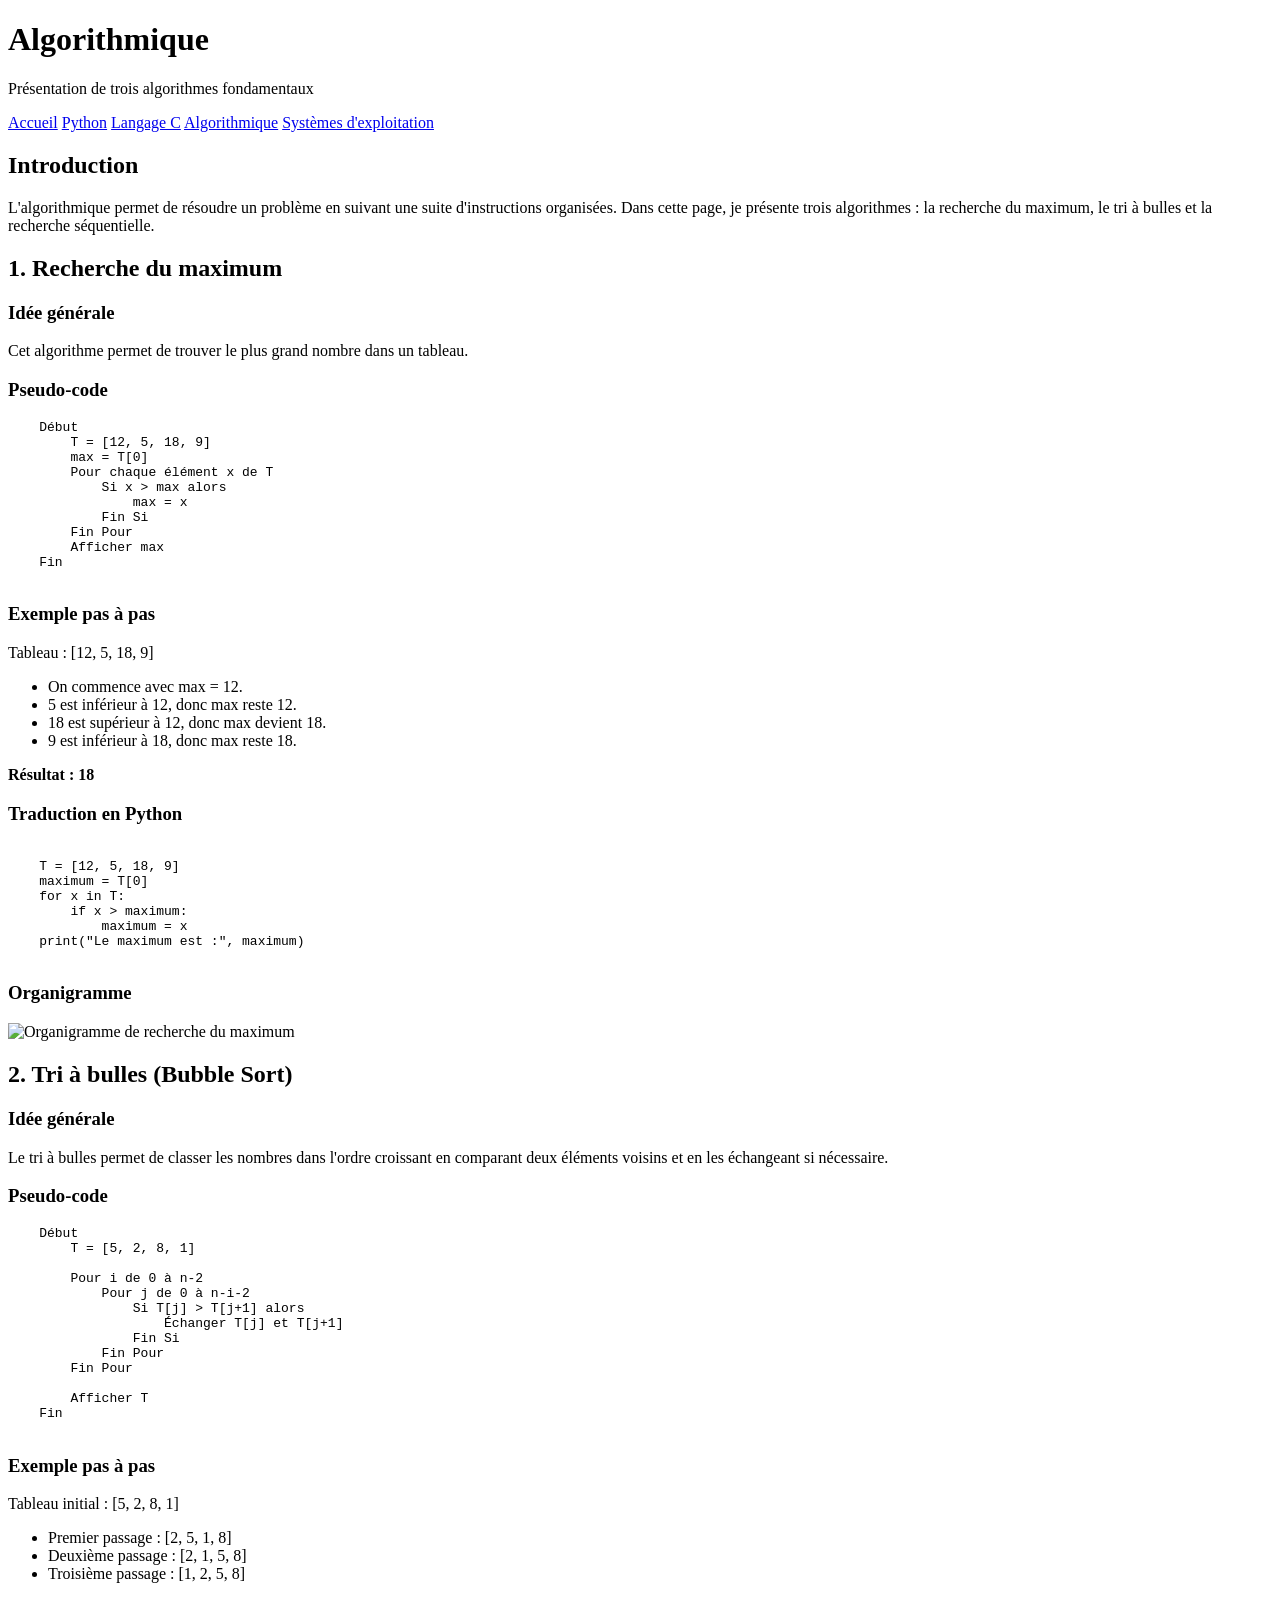
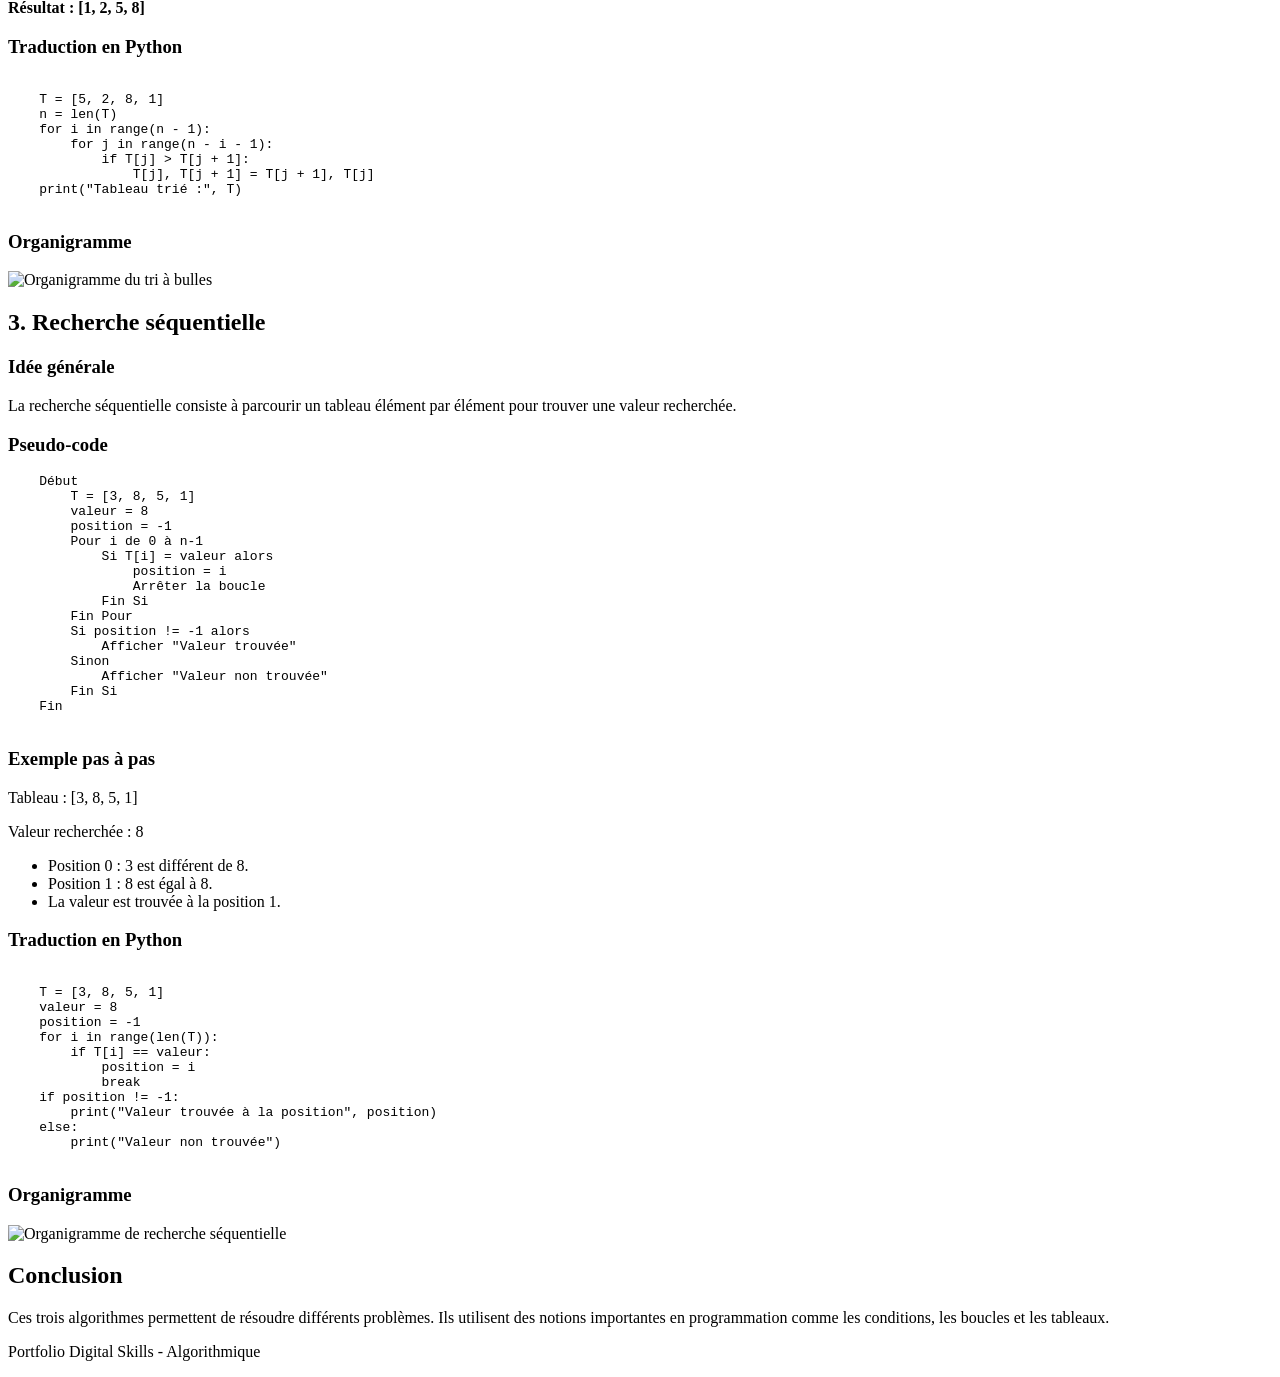
==== algorithmique.html @ 98337239 "Add files via upload" ====
<!DOCTYPE html>
<html>
    <head>
        <meta charset="UTF-8">
        <meta name="viewport" content="width=device-width, initial-scale=1.0">
        <title>Algorithmique</title>
        <link rel="stylesheet" href="style.css">
    </head>  
    <body>   
    <header>
        <h1>Algorithmique</h1>
        <p>Présentation de trois algorithmes fondamentaux</p>
    </header> 
    <nav>
        <a href="index.html">Accueil</a>
        <a href="python.html">Python</a>
        <a href="langage-c.html">Langage C</a>
        <a href="algorithmique.html">Algorithmique</a>
        <a href="systemes-exploitation.html">Systèmes d'exploitation</a>
    </nav>  
    <main>   
        <section class="carte">
            <h2>Introduction</h2>
            <p>
                L'algorithmique permet de résoudre un problème
                en suivant une suite d'instructions organisées.
                Dans cette page, je présente trois algorithmes :
                la recherche du maximum, le tri à bulles
                et la recherche séquentielle.
            </p>
        </section>   
        <section class="carte">
            <h2>1. Recherche du maximum</h2> 
            <h3>Idée générale</h3>
            <p>
                Cet algorithme permet de trouver le plus grand
                nombre dans un tableau.
            </p>   
            <h3>Pseudo-code</h3>
            <pre>
    Début
        T = [12, 5, 18, 9]
        max = T[0]  
        Pour chaque élément x de T
            Si x > max alors
                max = x
            Fin Si
        Fin Pour  
        Afficher max
    Fin
            </pre>  
            <h3>Exemple pas à pas</h3>
            <p>
                Tableau : [12, 5, 18, 9]
            </p>
            <ul>
                <li>On commence avec max = 12.</li>
                <li>5 est inférieur à 12, donc max reste 12.</li>
                <li>18 est supérieur à 12, donc max devient 18.</li>
                <li>9 est inférieur à 18, donc max reste 18.</li>
            </ul>
            <p><strong>Résultat : 18</strong></p>
    
            <h3>Traduction en Python</h3>
            <pre><code>
    T = [12, 5, 18, 9]
    maximum = T[0]   
    for x in T:
        if x > maximum:
            maximum = x   
    print("Le maximum est :", maximum)
            </code></pre>   
            <h3>Organigramme</h3>
            <img src="medias/maximum.png"
                 alt="Organigramme de recherche du maximum">
        </section>   
        <section class="carte">
            <h2>2. Tri à bulles (Bubble Sort)</h2>   
            <h3>Idée générale</h3>
            <p>
                Le tri à bulles permet de classer les nombres
                dans l'ordre croissant en comparant deux
                éléments voisins et en les échangeant si nécessaire.
            </p>  
            <h3>Pseudo-code</h3>
            <pre>
    Début
        T = [5, 2, 8, 1]
    
        Pour i de 0 à n-2
            Pour j de 0 à n-i-2
                Si T[j] > T[j+1] alors
                    Échanger T[j] et T[j+1]
                Fin Si
            Fin Pour
        Fin Pour
    
        Afficher T
    Fin
            </pre>    
            <h3>Exemple pas à pas</h3>
            <p>Tableau initial : [5, 2, 8, 1]</p>
            <ul>
                <li>Premier passage : [2, 5, 1, 8]</li>
                <li>Deuxième passage : [2, 1, 5, 8]</li>
                <li>Troisième passage : [1, 2, 5, 8]</li>
            </ul>
            <p><strong>Résultat : [1, 2, 5, 8]</strong></p>    
            <h3>Traduction en Python</h3>
            <pre><code>
    T = [5, 2, 8, 1]
    n = len(T)   
    for i in range(n - 1):
        for j in range(n - i - 1):
            if T[j] > T[j + 1]:
                T[j], T[j + 1] = T[j + 1], T[j]
    print("Tableau trié :", T)
            </code></pre>   
            <h3>Organigramme</h3>
            <img src="medias/tri-bulles.png"
                 alt="Organigramme du tri à bulles">
        </section>   
        <section class="carte">
            <h2>3. Recherche séquentielle</h2>   
            <h3>Idée générale</h3>
            <p>
                La recherche séquentielle consiste à parcourir
                un tableau élément par élément pour trouver
                une valeur recherchée.
            </p>  
            <h3>Pseudo-code</h3>
            <pre>
    Début
        T = [3, 8, 5, 1]
        valeur = 8
        position = -1
        Pour i de 0 à n-1
            Si T[i] = valeur alors
                position = i
                Arrêter la boucle
            Fin Si
        Fin Pour  
        Si position != -1 alors
            Afficher "Valeur trouvée"
        Sinon
            Afficher "Valeur non trouvée"
        Fin Si
    Fin
            </pre>  
            <h3>Exemple pas à pas</h3>
            <p>Tableau : [3, 8, 5, 1]</p>
            <p>Valeur recherchée : 8</p>
            <ul>
                <li>Position 0 : 3 est différent de 8.</li>
                <li>Position 1 : 8 est égal à 8.</li>
                <li>La valeur est trouvée à la position 1.</li>
            </ul>   
            <h3>Traduction en Python</h3>
            <pre><code>
    T = [3, 8, 5, 1]
    valeur = 8
    position = -1   
    for i in range(len(T)):
        if T[i] == valeur:
            position = i
            break   
    if position != -1:
        print("Valeur trouvée à la position", position)
    else:
        print("Valeur non trouvée")
            </code></pre>   
            <h3>Organigramme</h3>
            <img src="medias/recherche.png"
                 alt="Organigramme de recherche séquentielle">
        </section>    
        <section class="carte">
            <h2>Conclusion</h2>
            <p>
                Ces trois algorithmes permettent de résoudre
                différents problèmes. Ils utilisent des notions
                importantes en programmation comme les conditions,
                les boucles et les tableaux.
            </p>
        </section>   
    </main>
    <footer>
        <p>Portfolio Digital Skills - Algorithmique</p>
    </footer>  
    </body>
    </html>
</html>
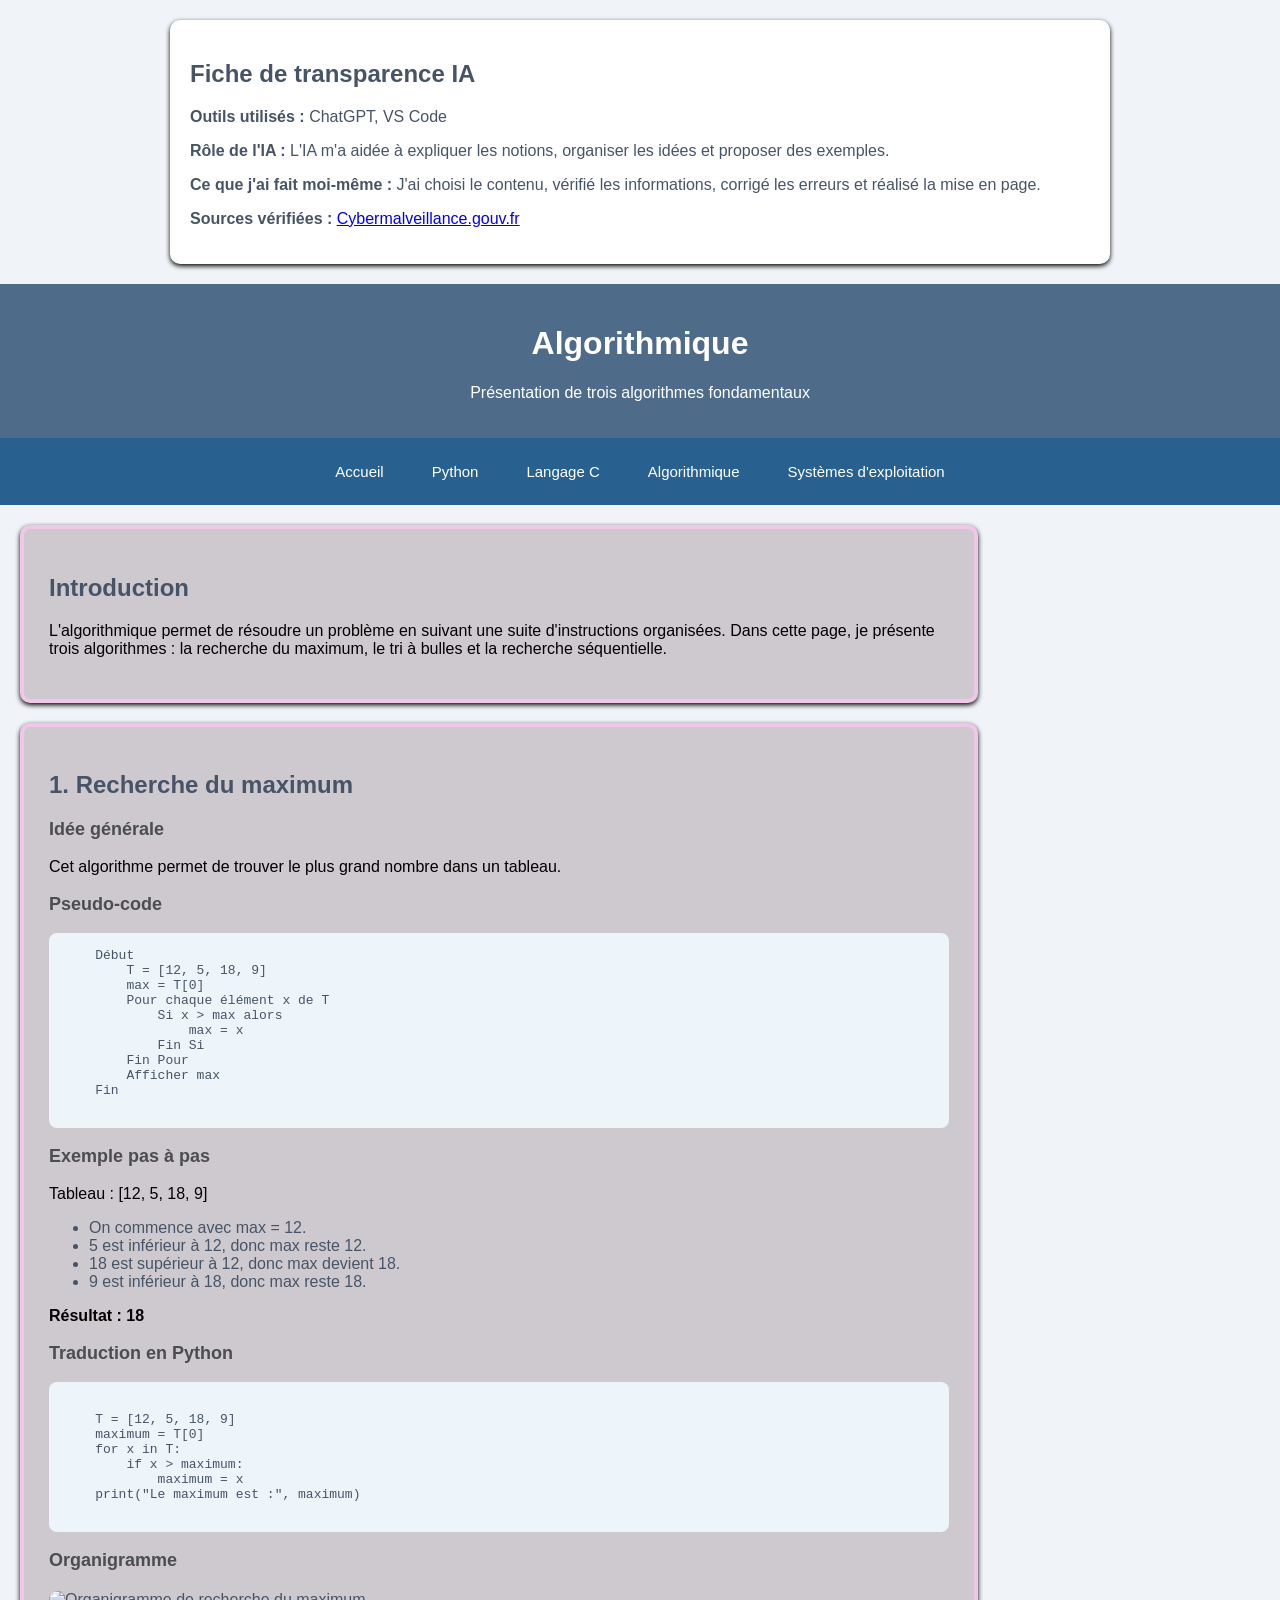
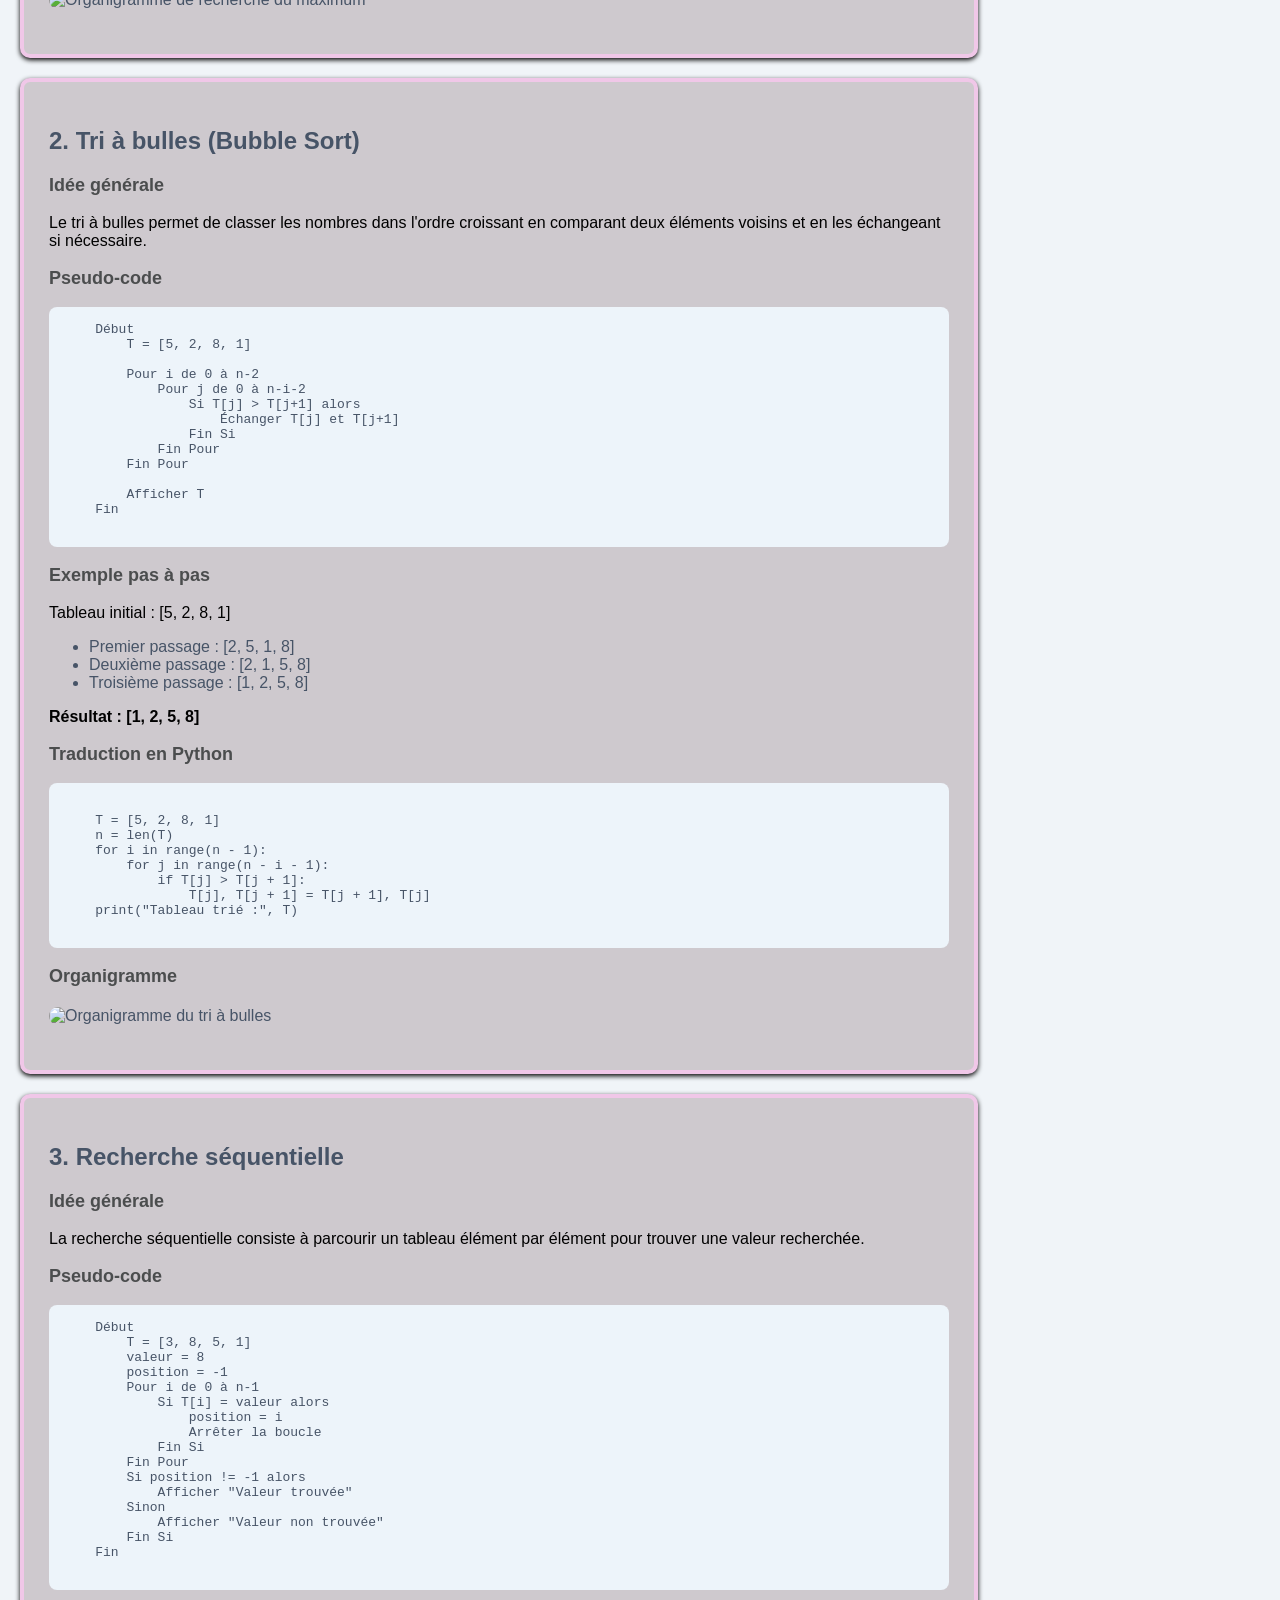
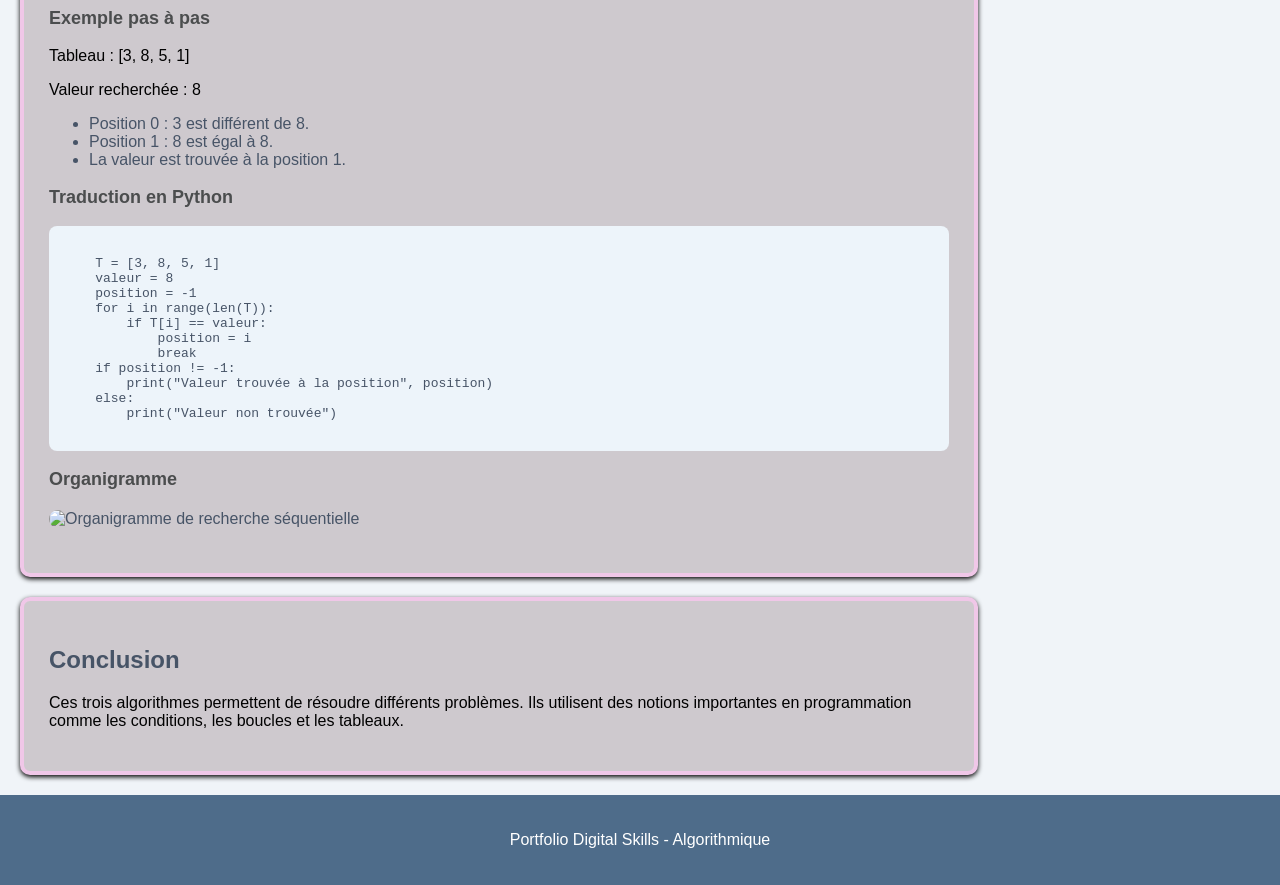
==== commit deb94379: "Update algorithmique.html" ====
--- a/algorithmique.html
+++ b/algorithmique.html
@@ -6,6 +6,20 @@
         <title>Algorithmique</title>
         <link rel="stylesheet" href="style.css">
     </head>  
+    <section class="transparence-ia">
+    <h2>Fiche de transparence IA</h2>
+    <p><strong>Outils utilisés :</strong> ChatGPT, VS Code</p>
+    <p><strong>Rôle de l'IA :</strong>
+    L'IA m'a aidée à expliquer les notions,
+    organiser les idées et proposer des exemples.</p>
+
+    <p><strong>Ce que j'ai fait moi-même :</strong>
+    J'ai choisi le contenu, vérifié les informations,
+    corrigé les erreurs et réalisé la mise en page.</p>
+    <p><strong>Sources vérifiées :</strong>
+    <a href="https://www.cybermalveillance.gouv.fr/">
+    Cybermalveillance.gouv.fr</a></p>
+</section>
     <body>   
     <header>
         <h1>Algorithmique</h1>
@@ -188,4 +202,4 @@
     </footer>  
     </body>
     </html>
-</html>+</html>
--- a/style.css
+++ b/style.css
@@ -0,0 +1,146 @@
+body {
+  margin: 0;
+  font-family: Arial, sans-serif;
+  background-color: #f0f4f8;
+  color: #475467;
+}
+header {
+  background-color: #4e6c8a;
+  color: white;
+  text-align: center;
+  padding: 20px;
+}
+nav {
+  background-color: #28608f;
+  display: flex;
+  justify-content: center;
+  flex-wrap: wrap;
+  gap: 12px;
+  padding: 15px;
+}
+nav a:hover {
+  background-color: #16436f;
+}
+nav a {
+  color: white;
+  text-decoration: none;
+  padding: 10px 18px;
+  border-radius: 8px;
+  font-size: 15px;
+}
+.presentation p {
+  margin: 20px;
+}
+.carte {
+  background-color: rgb(206, 201, 206);
+  border-radius: 10px;
+  padding: 25px;
+  margin: 20px;
+  flex: 1 1 250px;
+  border: 4px solid #f0c7e8;
+}
+.carte h3 {
+  color: #4b4d4e;
+  font-size: large;
+}
+.carte p {
+  color: black;
+}
+.carte a {
+  color: rgb(145, 97, 97);
+  padding: 30px;
+}
+.carte a:hover {
+  color: #475467;
+}
+footer {
+  background-color: #4e6c8a;
+  color: white;
+  text-align: center;
+  padding: 20px;
+}
+img {
+  display: block;
+  max-width: 100%;
+  height: auto;
+  margin: 20px auto;
+  border-radius: 10px;
+}
+section {
+  background-color: white;
+  padding: 20px;
+  margin: 20px auto;
+  max-width: 900px;
+  border-radius: 10px;
+  box-shadow: 0 2px 5px rgba(0, 0, 0, 1);
+}
+table {
+  width: 100%;
+  border-collapse: collapse;
+  margin: 25px 0;
+  background-color: white;
+}
+th,
+td {
+  border: 1px solid #b8d2e9;
+  padding: 15px;
+  text-align: left;
+}
+audio {
+  width: 100%;
+  margin-top: 15px;
+}
+.architecture {
+  display: flex;
+  flex-direction: column;
+  align-items: center;
+  gap: 15px;
+  margin: 25px 0;
+}
+
+.composant {
+  background: #dceaf7;
+  border: 2px solid #b8d2e9;
+  border-radius: 10px;
+  padding: 15px;
+  width: 80%;
+  text-align: center;
+}
+
+.bus {
+  background: #16436f;
+  color: white;
+  padding: 18px;
+  border-radius: 10px;
+  width: 85%;
+  text-align: center;
+  font-weight: bold;
+}
+
+.porte {
+  background: #edf4fa;
+  border: 2px solid #b8d2e9;
+  border-radius: 10px;
+  padding: 20px;
+  margin: 15px 0;
+  text-align: center;
+  font-family: monospace;
+  font-size: 18px;
+  font-weight: bold;
+  white-space: pre;
+}
+
+pre {
+  background: #edf4fa;
+  padding: 15px;
+  border-radius: 8px;
+  overflow-x: auto;
+}
+
+@media (max-width: 600px) {
+  .composant,
+  .bus {
+    width: 100%;
+    box-sizing: border-box;
+  }
+}
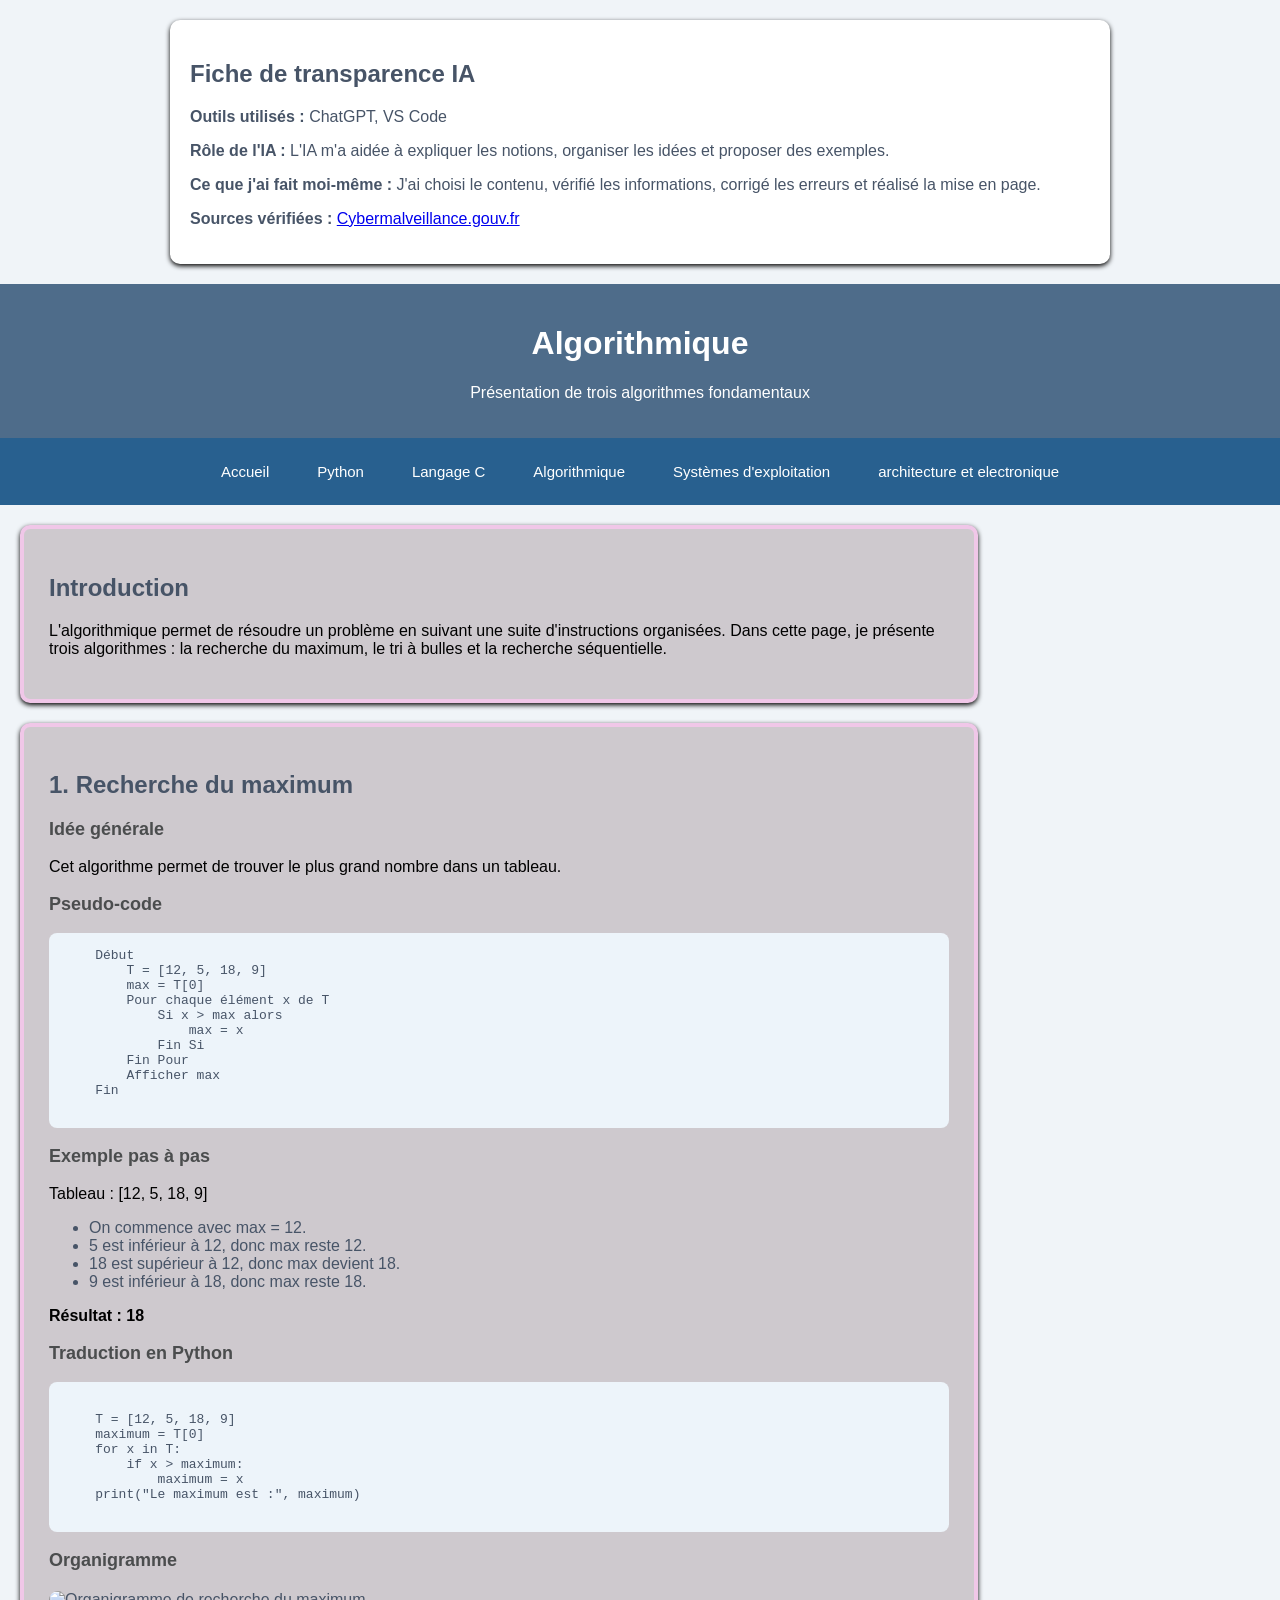
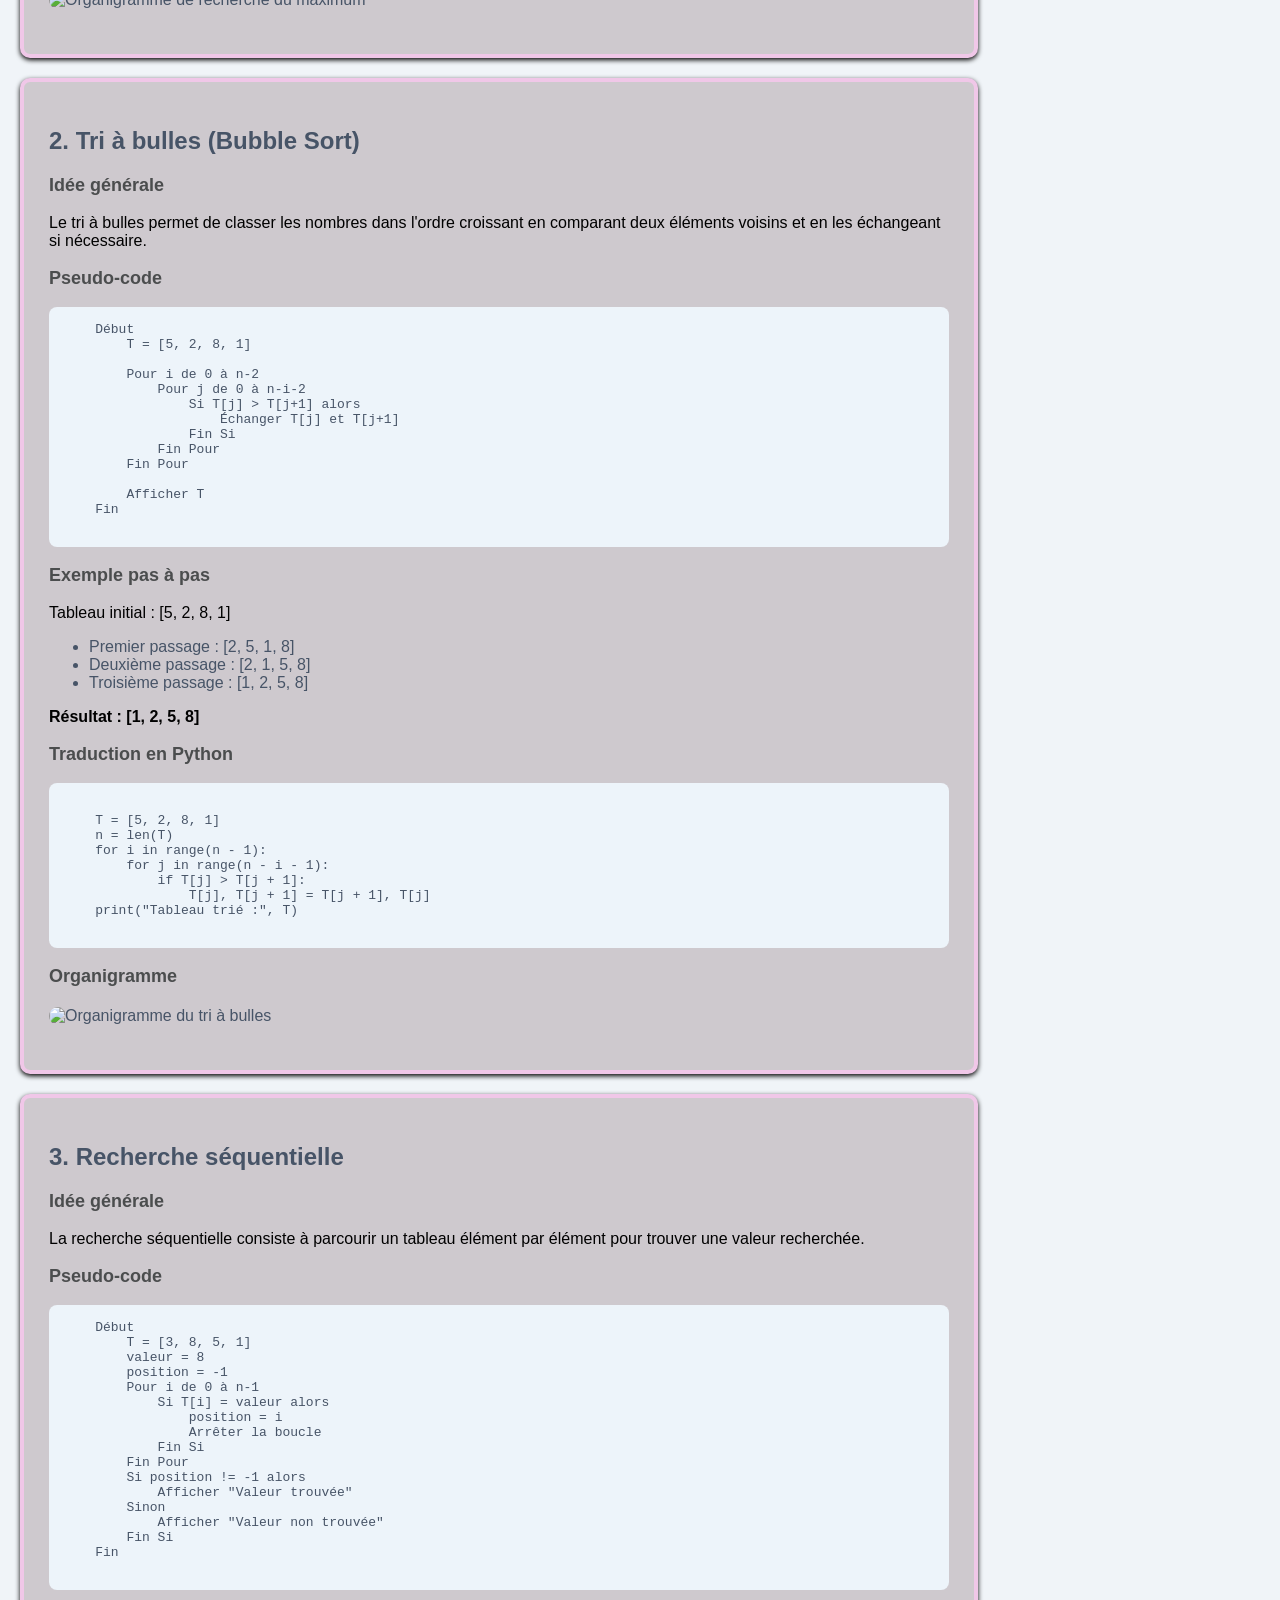
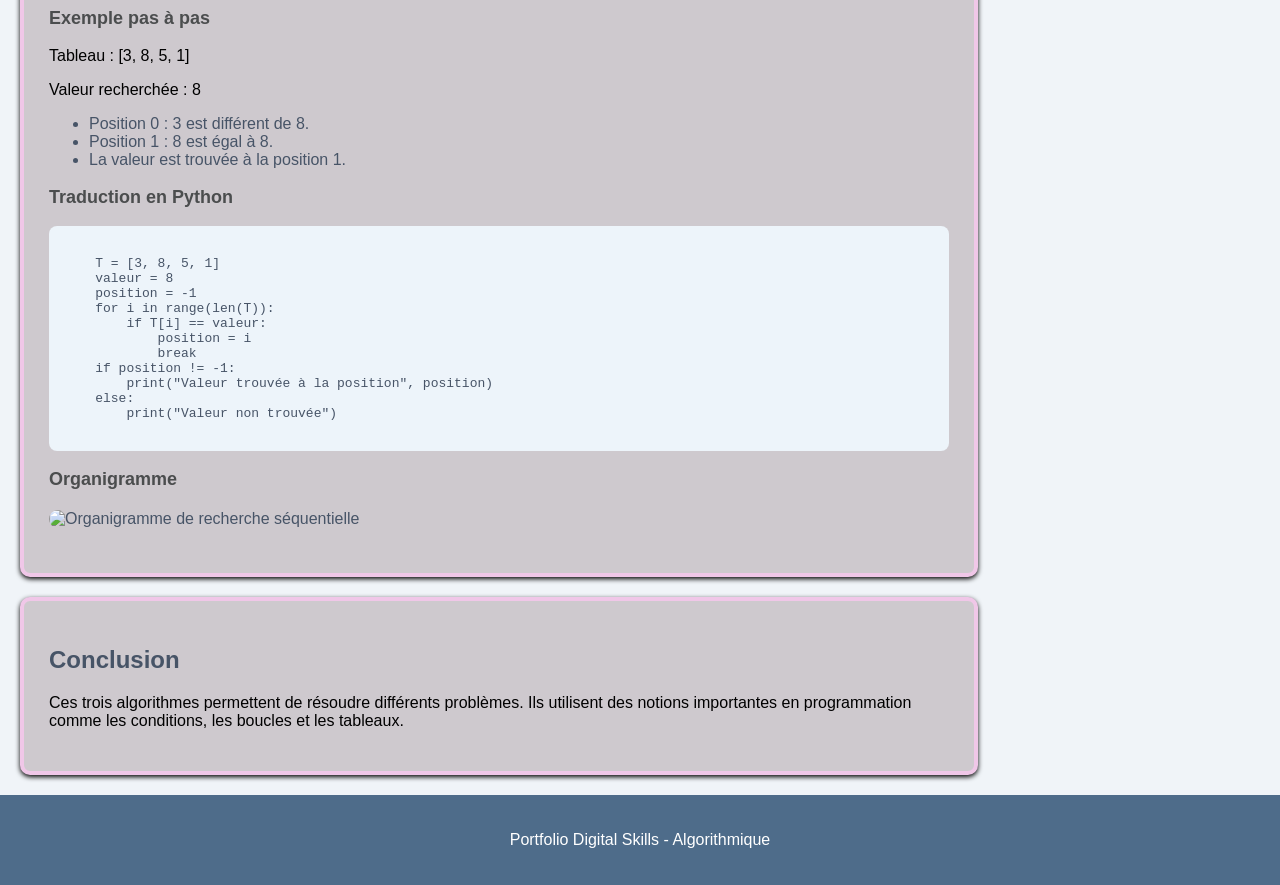
==== commit a8d926b7: "Update algorithmique.html" ====
--- a/algorithmique.html
+++ b/algorithmique.html
@@ -31,6 +31,7 @@
         <a href="langage-c.html">Langage C</a>
         <a href="algorithmique.html">Algorithmique</a>
         <a href="systemes-exploitation.html">Systèmes d'exploitation</a>
+        <a href="architecture-electronique.html">architecture et electronique</a>
     </nav>  
     <main>   
         <section class="carte">
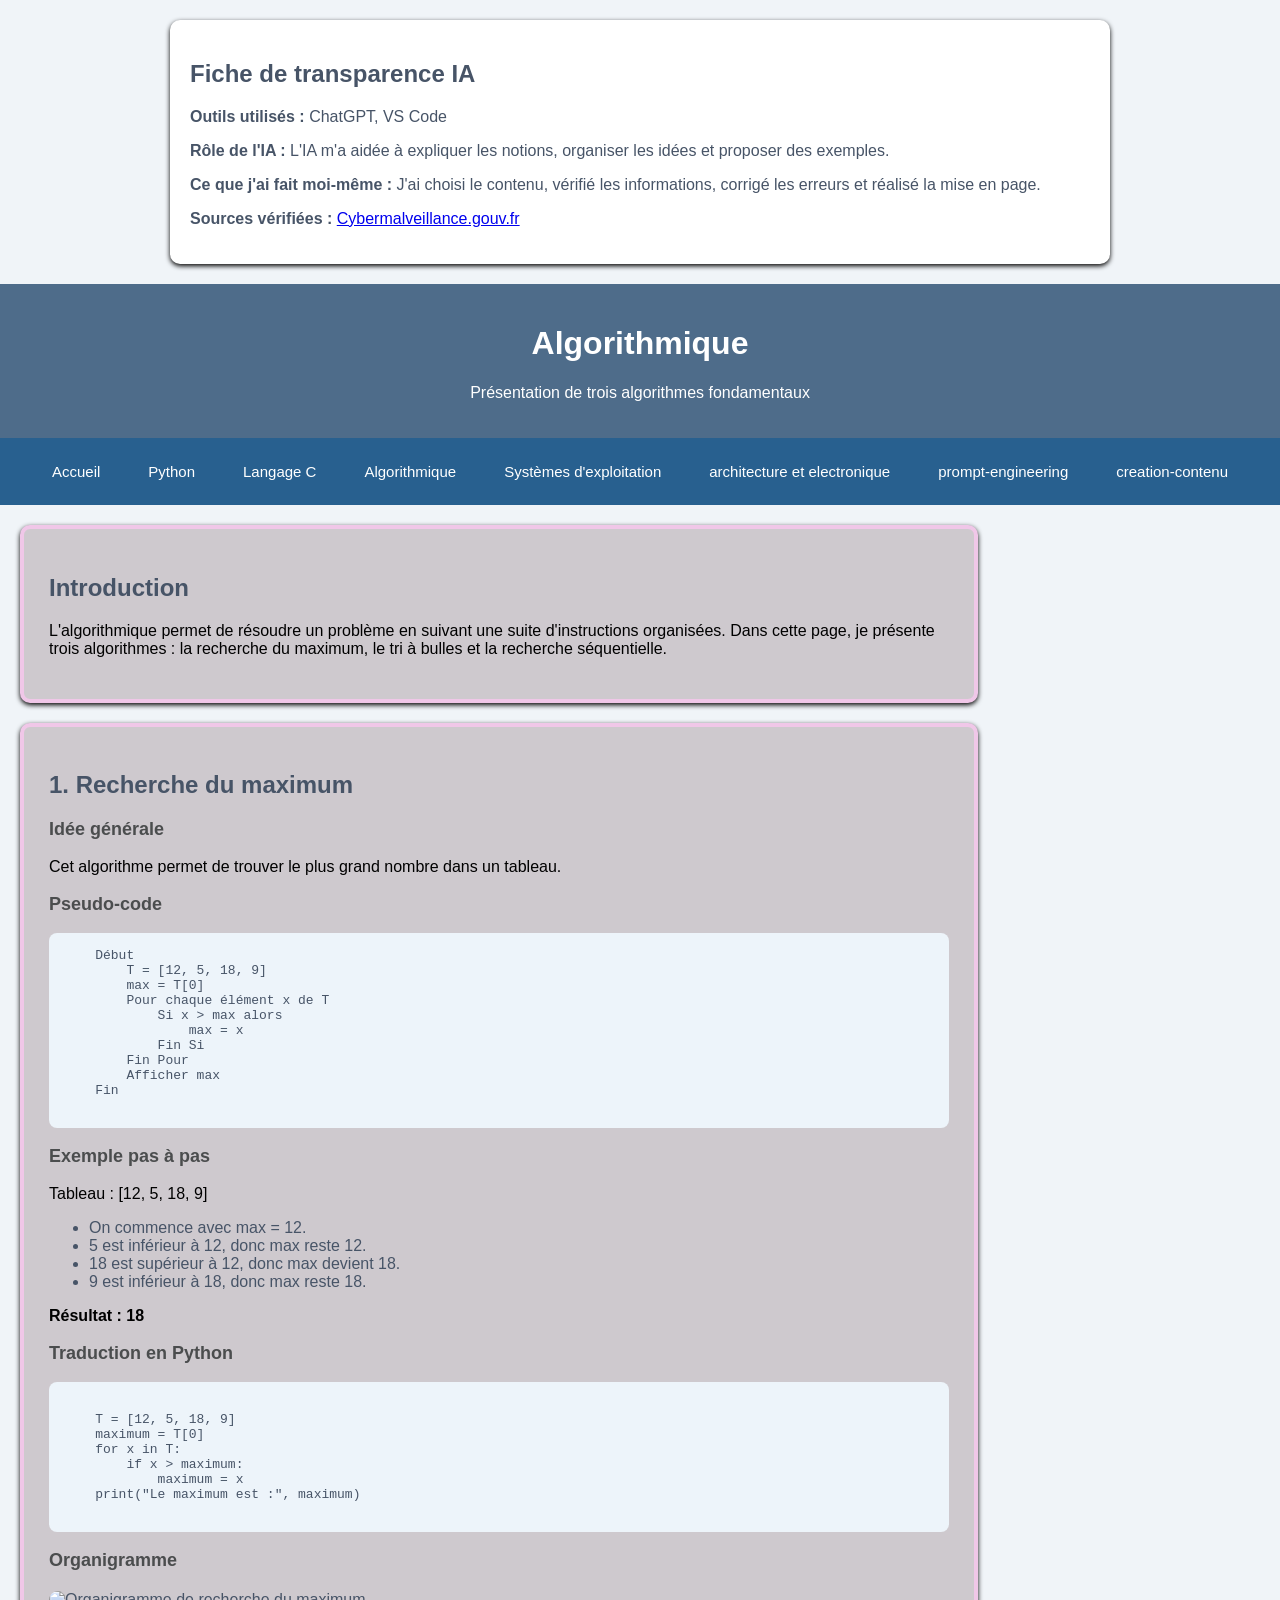
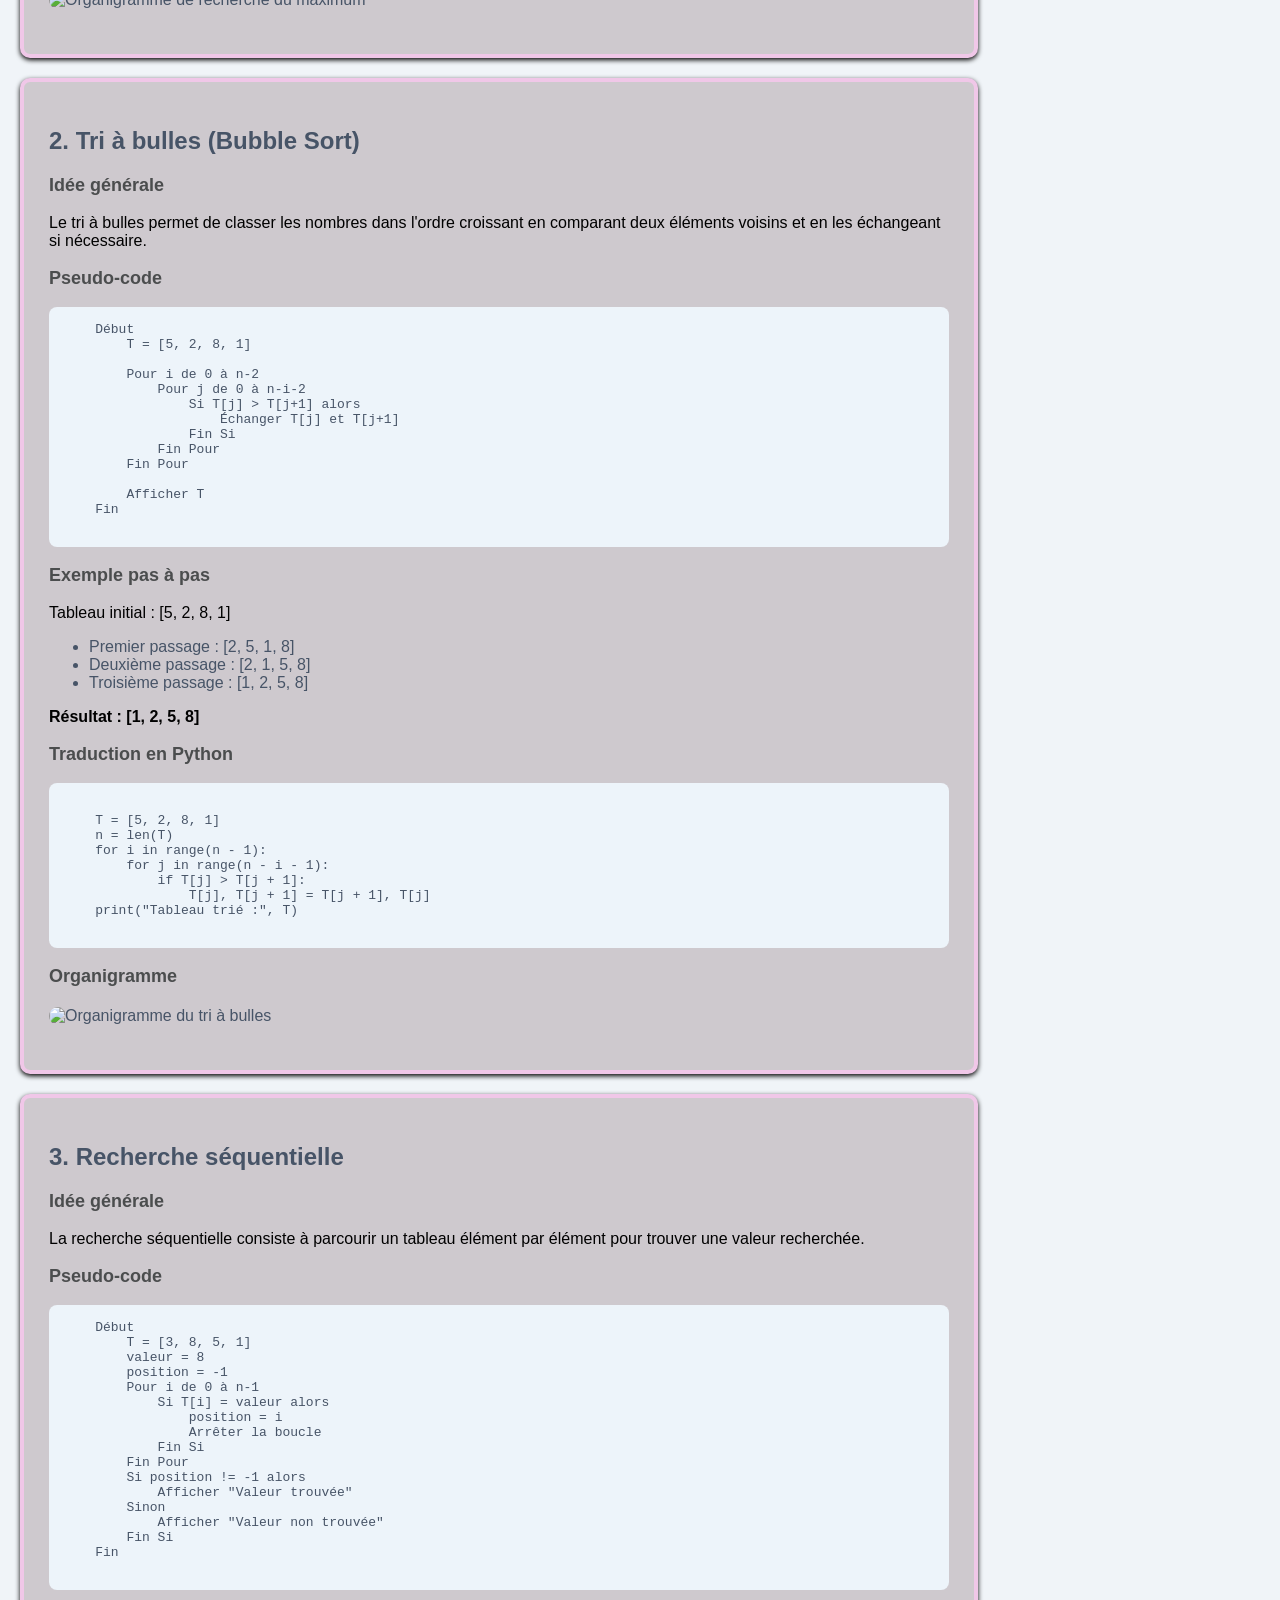
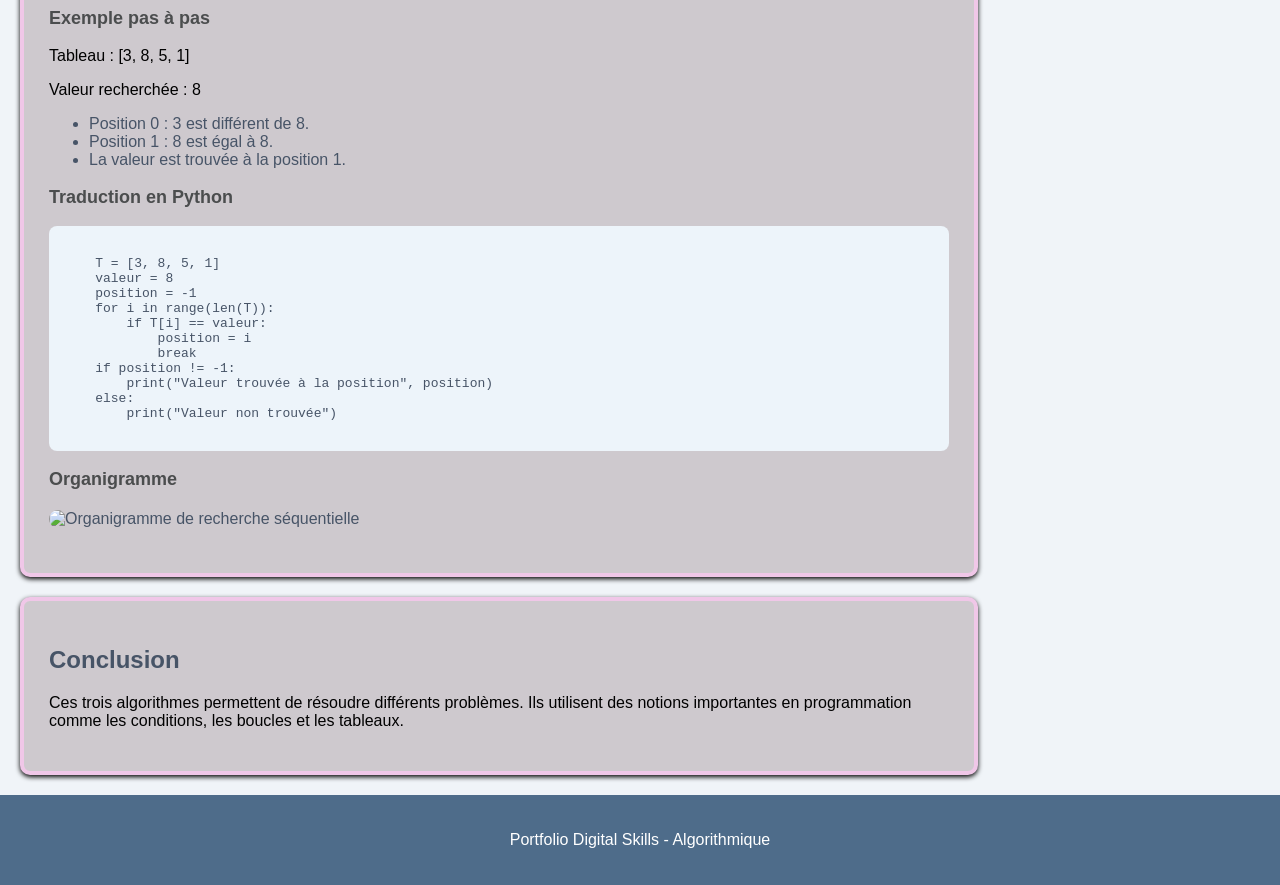
==== commit ef1888e3: "Update algorithmique.html" ====
--- a/algorithmique.html
+++ b/algorithmique.html
@@ -32,6 +32,8 @@
         <a href="algorithmique.html">Algorithmique</a>
         <a href="systemes-exploitation.html">Systèmes d'exploitation</a>
         <a href="architecture-electronique.html">architecture et electronique</a>
+        <a href="prompt-engineering.html">prompt-engineering</a>
+        <a href="creation-contenu.html">creation-contenu</a>
     </nav>  
     <main>   
         <section class="carte">
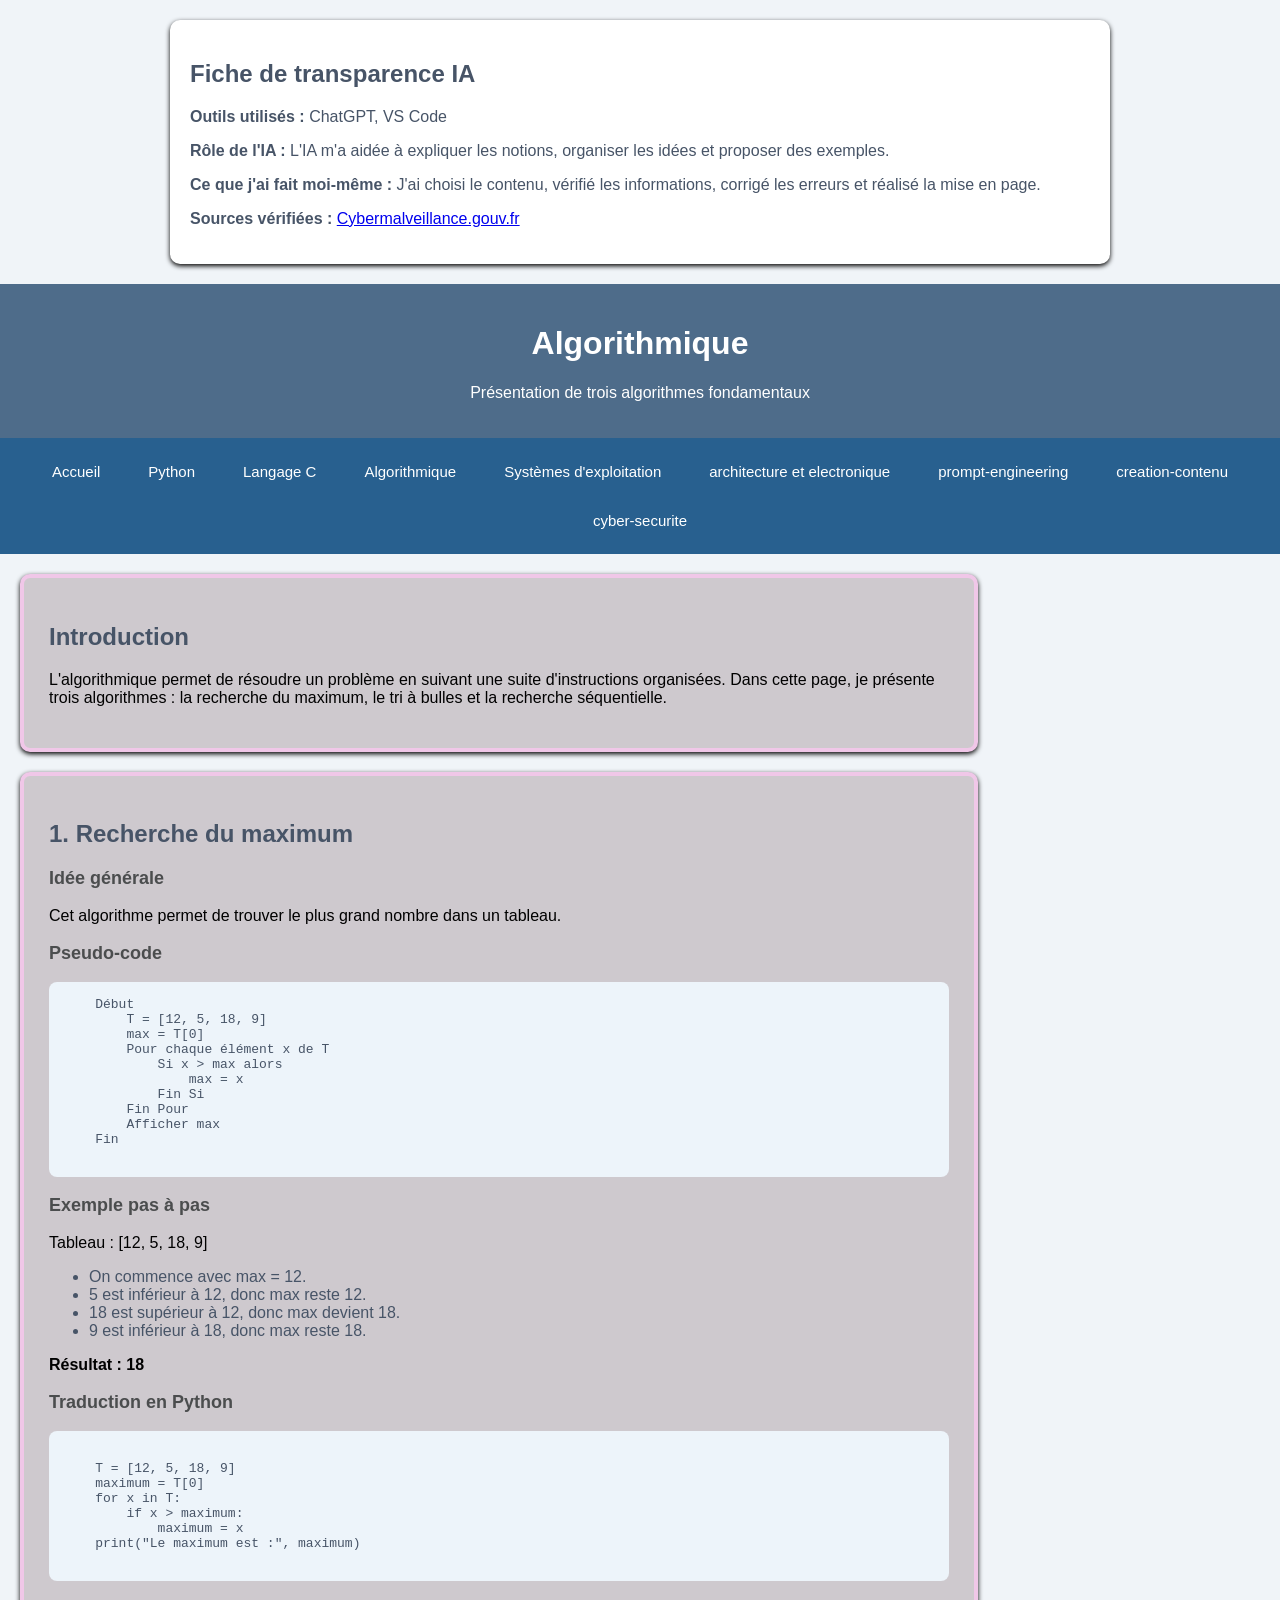
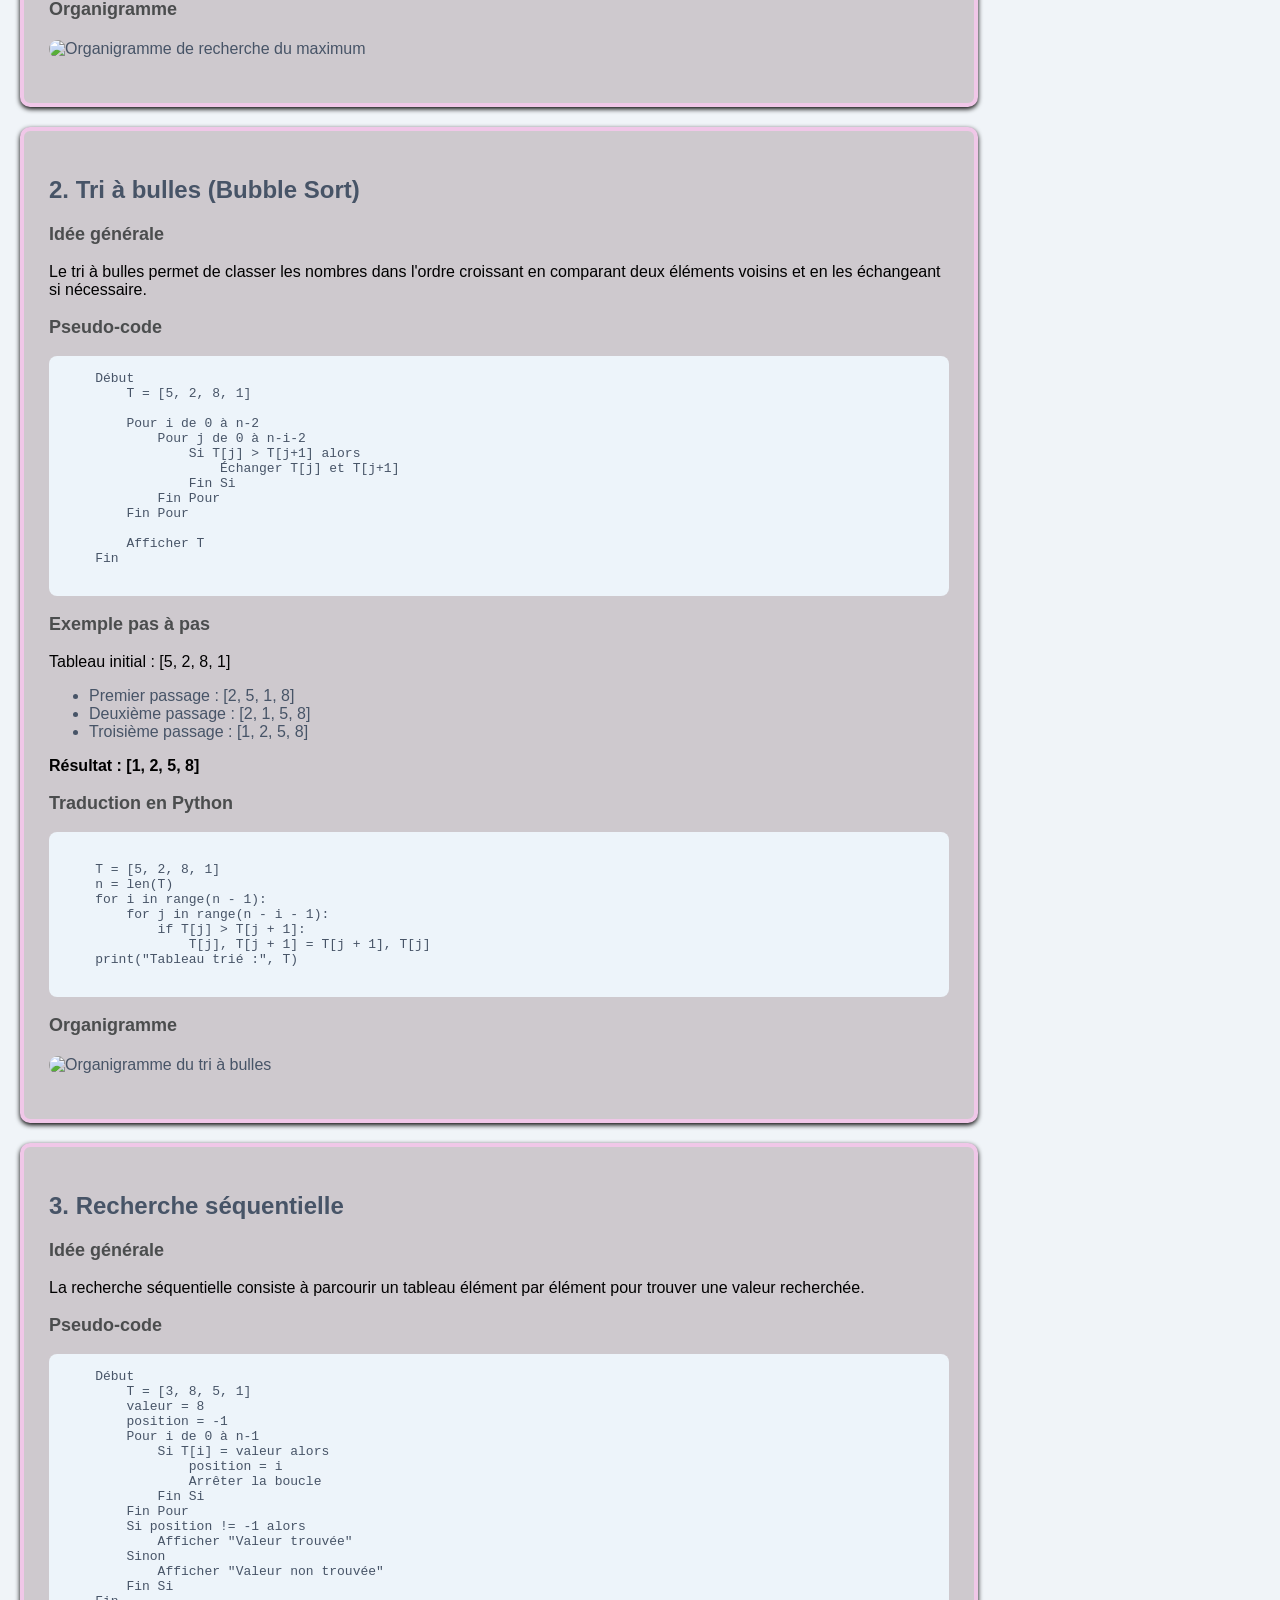
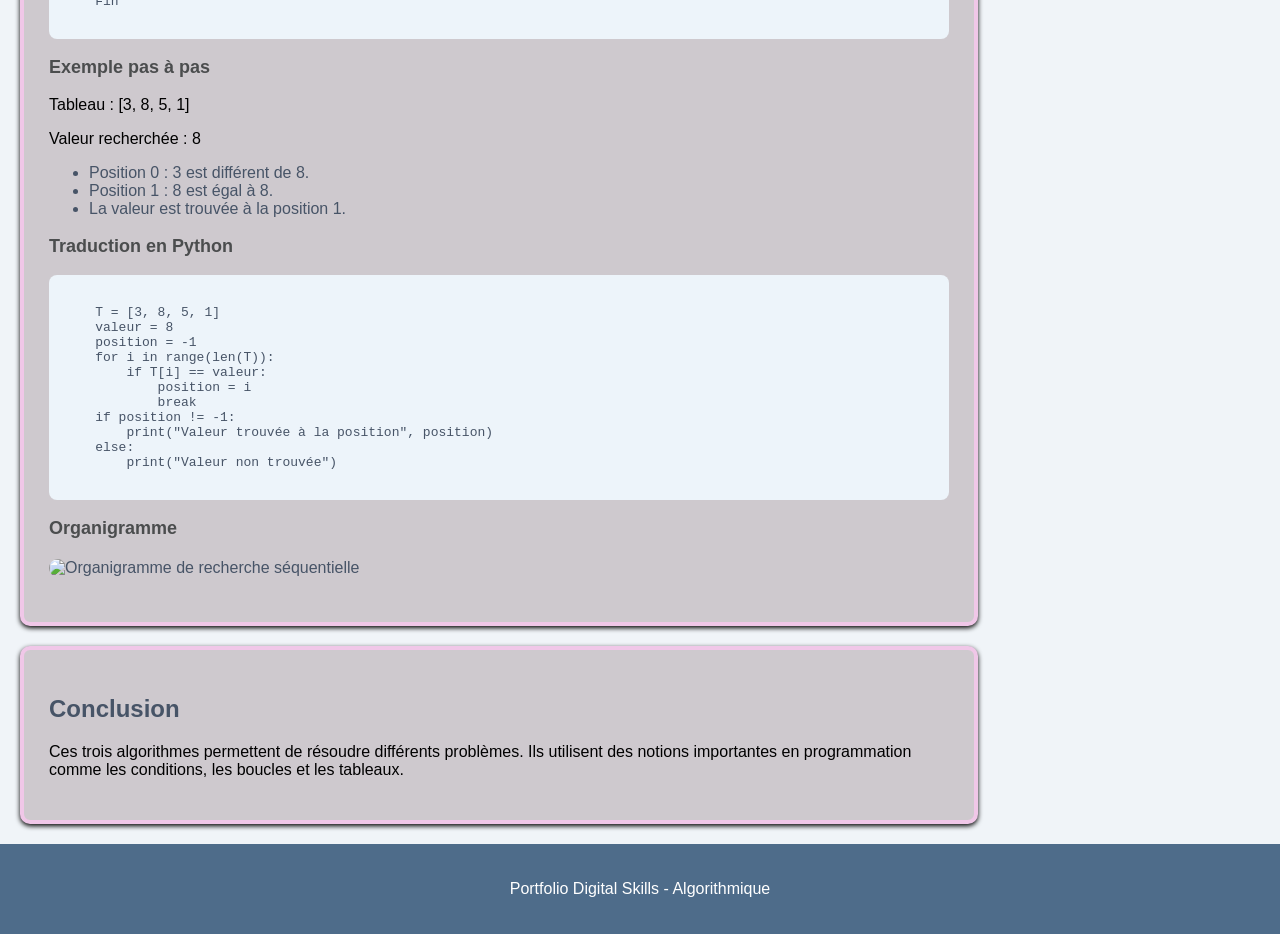
==== commit 437cffdc: "Update algorithmique.html" ====
--- a/algorithmique.html
+++ b/algorithmique.html
@@ -34,6 +34,7 @@
         <a href="architecture-electronique.html">architecture et electronique</a>
         <a href="prompt-engineering.html">prompt-engineering</a>
         <a href="creation-contenu.html">creation-contenu</a>
+        <a href="cybersecurite.html">cyber-securite</a>
     </nav>  
     <main>   
         <section class="carte">
